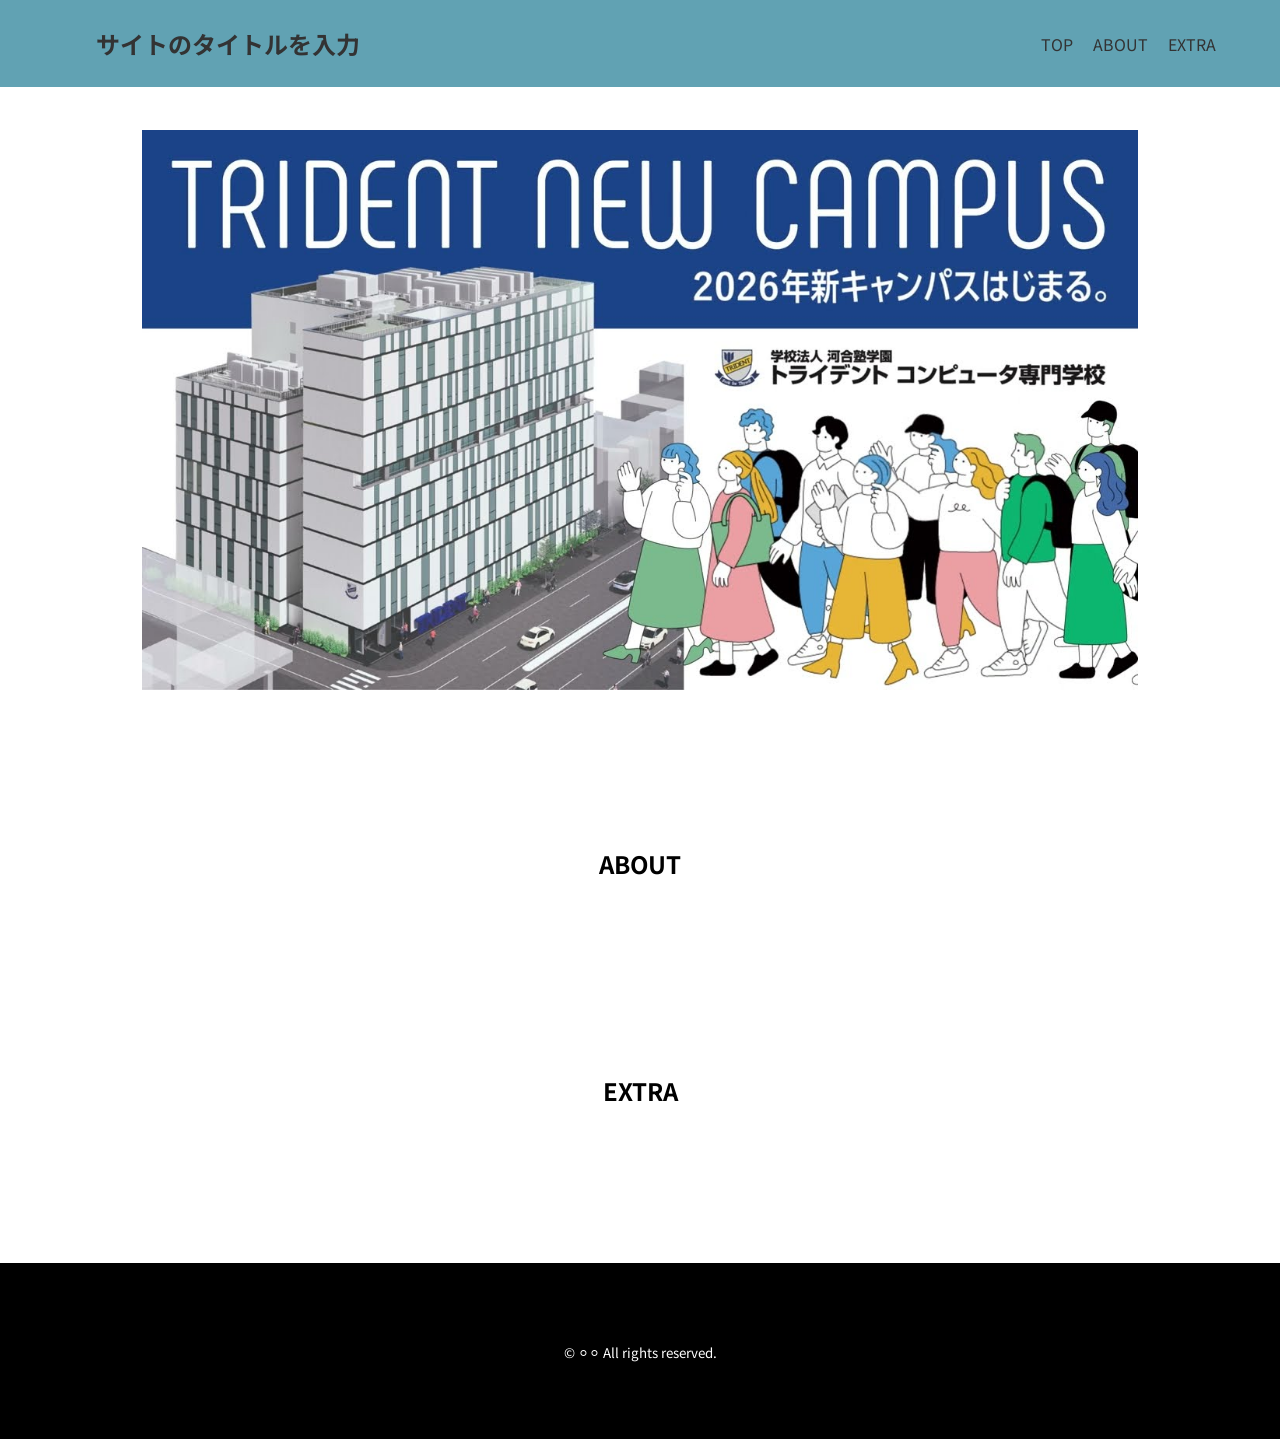
==== 0101/name/index.html @ 64812f71 "feat: add custom style sheet to name index and adjust global heading padding" ====
<!DOCTYPE html>
<html lang="ja">

<head>
    <meta charset="UTF-8">
    <meta name="viewport" content="width=device-width, initial-scale=1.0">
    <title>トライデントコンピュータ専門学校 Webデザイン学科オープンキャンパス体験講座</title>
    <link rel="preconnect" href="https://fonts.googleapis.com">
    <link rel="preconnect" href="https://fonts.gstatic.com" crossorigin>
    <link rel="stylesheet" href="https://fonts.googleapis.com/css2?family=Noto+Sans+JP:wght@100..900&display=swap">
    <link rel="stylesheet" href="https://cdnjs.cloudflare.com/ajax/libs/font-awesome/6.5.1/css/all.min.css">
    <link rel="stylesheet" href="../../assets/base.css">
    <link rel="stylesheet" href="./style.css">
    <script defer src="../../assets/base.js"></script>
</head>

<body>
    <header>
        <!--
        ① サイトのタイトルを変更しましょう。
        解説：HTMLは「Hypertext Markup Language（ハイパーテキスト・マークアップ・ランゲージ）」の略で、
        直訳すると「（すごい）文書に意味をもたせるための言語」です。Webページの「骨組み（構造）」を作ります。
        <h1>のような印を「タグ」と呼び、h（heading）はテキストに「見出し」という意味を持たせます。
        -->
        <h1><a href="./index.html">サイトのタイトルを入力</a></h1>
        <nav id="global-nav">
            <ul>
                <li><a href="#top">TOP</a></li>
                <li><a href="#about">ABOUT</a></li>
                <li><a href="#extra">EXTRA</a></li>
            </ul>
        </nav>
    </header>
    <button id="hamburger" class="hamburger">
        <span></span>
        <span></span>
        <span></span>
    </button>
    <main>
        <div class="mainvisual">
            <div class="inner">
                <!--
                ② 画像のURLを変更して、好きな画像を表示しましょう。
                解説：imgは「image」の略、srcは「source（情報源・出所）」の略です。
                「src」のようにタグの中で追加情報を設定するものを「属性」と言います。
                -->
                <img data-anime="" src="../../assets/images/mainvisual.jpg" alt="">
            </div>
        </div>
        <section id="about">
            <div class="inner">
                <h2 data-anime="">ABOUT</h2>
                <!--
                ③ 好きなものを紹介するコンポーネントを追加しましょう。
                以下のサイトから土台となる「カラム（列）」をコピペし、
                その中（divの中）に好きな「コンポーネント（部品）」を組み合わせてみましょう！
                URL：https://tridentweb-oc.github.io/markup2026/assets/tools/snippets.html
                -->

            </div>
        </section>
        <section id="extra">
            <div class="inner">
                <h2 data-anime="fade">EXTRA</h2>
                <!--
                ④ 自由にコンポーネントを追加しましょう。
                以下のサイトから土台となる「カラム（列）」をコピペし、
                その中（divの中）に好きな「コンポーネント（部品）」を組み合わせてみましょう！
                URL：https://tridentweb-oc.github.io/markup2026/assets/tools/snippets.html
                -->

            </div>
        </section>
    </main>
    <footer>
        <div class="inner">
            <p><small>&copy; ⚪︎⚪︎ All rights reserved.</small></p>
        </div>
    </footer>
</body>

</html>
---- assets/base.css ----
*,
*::before,
*::after {
    box-sizing: border-box;
}

/* リサイズ時の不要なアニメーション（フラッシュ）を防止 */
.resize-animation-stopper * {
    transition: none !important;
    animation: none !important;
}

html {
    scroll-behavior: smooth;
    scroll-padding-top: 60px;
}

body {
    margin: 0;
    font-family: "Noto Sans JP", sans-serif;
    font-optical-sizing: auto;
}

body.is-menu-open {
    overflow: hidden;
}

img {
    max-width: 100%;
    height: auto;
    vertical-align: bottom;
}

a {
    text-decoration: none;
}

h1 {
    margin: 0;
    padding: 1rem 2rem;
    font-size: 24px;
}

h1 a {
    color: #333;
}

h2 {
    padding: 1rem 2rem;
    text-align: center;
}

.inner {
    max-width: 1200px;
    margin: auto;
    padding: 60px 8%;
}

/* header */
header {
    position: fixed;
    top: 0;
    left: 0;
    z-index: 9999;
    width: 100%;
    padding: 10px 5%;
    background-color: rgba(58, 139, 161, 0.8);
    display: grid;
    text-align: center;
}

/* Mobile Navigation Full Screen */
nav {
    position: fixed;
    top: 0;
    left: 0;
    width: 100%;
    height: 100vh;
    background-color: rgba(0, 0, 0, 0.9);
    display: flex;
    justify-content: center;
    align-items: center;
    opacity: 0;
    visibility: hidden;
    transition: opacity 0.3s, visibility 0.3s;
    z-index: 9998;
}

body.is-menu-open nav#global-nav {
    opacity: 1;
    visibility: visible;
}

nav ul {
    padding-left: 0;
    list-style-type: none;
    display: grid;
    grid-auto-flow: row;
    gap: 30px;
    text-align: center;
}

nav ul a {
    color: #fff;
    font-size: 24px;
    font-weight: bold;
}

/* Hamburger Button */
.hamburger {
    position: fixed;
    bottom: 20px;
    right: 20px;
    width: 60px;
    height: 60px;
    background-color: #333;
    border-radius: 50%;
    border: none;
    cursor: pointer;
    z-index: 10000;
    display: flex;
    flex-direction: column;
    justify-content: center;
    align-items: center;
    gap: 6px;
    box-shadow: 0 4px 10px rgba(0, 0, 0, 0.3);
}

.hamburger span {
    display: block;
    width: 30px;
    height: 3px;
    background-color: #fff;
    transition: transform 0.3s, opacity 0.3s;
}

body.is-menu-open .hamburger span:nth-child(1) {
    transform: translateY(9px) rotate(45deg);
}

body.is-menu-open .hamburger span:nth-child(2) {
    opacity: 0;
}

body.is-menu-open .hamburger span:nth-child(3) {
    transform: translateY(-9px) rotate(-45deg);
}

/* footer */
footer {
    margin-top: 60px;
    background-color: #000;
    color: #fff;
    text-align: center;
}

/* main */
main {
    padding-top: 70px;
}

@media (700px <=width) {
    header {
        grid-auto-flow: column;
        justify-content: space-between;
        align-items: center;
        text-align: left;
    }

    .hamburger {
        display: none;
    }

    nav {
        position: static;
        width: auto;
        height: auto;
        background-color: transparent;
        display: block;
        opacity: 1;
        visibility: visible;
    }

    nav ul {
        grid-auto-flow: column;
        gap: 20px;
    }

    nav ul a {
        color: #333;
        font-size: 16px;
        font-weight: normal;
    }
}

/* =========================================
   Scroll Animation (data-anime)
   ========================================= */

/* Base settings for all animations */
[data-anime] {
    opacity: 0;
    visibility: hidden;
    transition: all 0.8s cubic-bezier(0.25, 1, 0.5, 1);
}

[data-anime].is-animated {
    opacity: 1;
    visibility: visible;
}

/* 1. Fade Up (下から上へ) */
[data-anime="up"] {
    transform: translateY(50px);
}

[data-anime="up"].is-animated {
    transform: translateY(0);
}

/* 2. Fade Down (上から下へ) */
[data-anime="down"] {
    transform: translateY(-50px);
}

[data-anime="down"].is-animated {
    transform: translateY(0);
}

/* 3. Fade Left (右から左へ) */
[data-anime="left"] {
    transform: translateX(50px);
}

[data-anime="left"].is-animated {
    transform: translateX(0);
}

/* 4. Fade Right (左から右へ) */
[data-anime="right"] {
    transform: translateX(-50px);
}

[data-anime="right"].is-animated {
    transform: translateX(0);
}

/* 5. Flip Left (縦軸で回転) */
[data-anime="flip-left"] {
    transform: perspective(600px) rotateY(-90deg);
}

[data-anime="flip-left"].is-animated {
    transform: perspective(600px) rotateY(0);
}

/* 6. Flip Right (縦軸で逆回転) */
[data-anime="flip-right"] {
    transform: perspective(600px) rotateY(90deg);
}

[data-anime="flip-right"].is-animated {
    transform: perspective(600px) rotateY(0);
}

/* 7. Zoom In (拡大しながら出現) */
[data-anime="zoom-in"] {
    transform: scale(0.8);
}

[data-anime="zoom-in"].is-animated {
    transform: scale(1);
}

/* 8. Flip Up (横軸で下から回転) */
[data-anime="flip-up"] {
    transform: perspective(600px) rotateX(-90deg);
}

[data-anime="flip-up"].is-animated {
    transform: perspective(600px) rotateX(0);
}

/* 9. Flip Down (横軸で上から回転) */
[data-anime="flip-down"] {
    transform: perspective(600px) rotateX(90deg);
}

[data-anime="flip-down"].is-animated {
    transform: perspective(600px) rotateX(0);
}

/* 10. Zoom Out (縮小しながら出現) */
[data-anime="zoom-out"] {
    transform: scale(1.2);
}

[data-anime="zoom-out"].is-animated {
    transform: scale(1);
}

/* 11. Bounce 系 (バウンド・弾むような動き) */
[data-anime^="bounce"] {
    /* bounceから始まる値には、行き過ぎて戻る特殊なイージングを適用 */
    transition-timing-function: cubic-bezier(0.175, 0.885, 0.32, 1.275);
}

[data-anime="bounce-in"] {
    transform: scale(0.5);
}

[data-anime="bounce-in"].is-animated {
    transform: scale(1);
}

[data-anime="bounce-up"] {
    transform: translateY(100px);
}

[data-anime="bounce-up"].is-animated {
    transform: translateY(0);
}

[data-anime="bounce-down"] {
    transform: translateY(-100px);
}

[data-anime="bounce-down"].is-animated {
    transform: translateY(0);
}

/* Default (値なしや "fade" の場合は単なるフェードイン) */
[data-anime="fade"],
[data-anime=""] {
    transform: none;
}

/* =========================================
   Components (Layout & Generic)
   ========================================= */

/* 汎用カラムレイアウト (2〜5カラム) */
[class^="column-"] {
    display: grid;
    gap: 30px;
    grid-template-columns: 1fr;
}

[class^="column-"]>div {
    min-width: 0;
}

[class^="column-"]>div>img {
    width: 100%;
    aspect-ratio: 4 / 3;
    object-fit: cover;
    border-radius: 8px;
    margin-bottom: 15px;
}

[class^="column-"]>div>h3 {
    margin: 0 0 10px 0;
    font-size: 18px;
}

[class^="column-"]>div>p {
    margin: 0;
    font-size: 14px;
    color: #555;
    line-height: 1.6;
}

@media (700px <=width) {
    .column-2 {
        grid-template-columns: repeat(2, 1fr);
    }

    .column-3 {
        grid-template-columns: repeat(3, 1fr);
    }

    .column-4 {
        grid-template-columns: repeat(4, 1fr);
    }

    .column-5 {
        grid-template-columns: repeat(5, 1fr);
    }
}

/* カード（汎用コンテンツ枠） */
.card {
    background-color: #f8f9fa;
    border-radius: 8px;
    padding: 20px;
    box-shadow: 0 4px 6px rgba(0, 0, 0, 0.05);
    overflow: hidden;
    text-align: center;
}

.card>img {
    width: 100%;
    aspect-ratio: 1 / 1;
    object-fit: cover;
    border-radius: 50%;
    margin-bottom: 15px;
}

.card>h3 {
    margin: 0 0 10px 0;
    font-size: 18px;
}

.card>p {
    margin: 0;
    font-size: 14px;
    color: #555;
    line-height: 1.6;
}

/* 各種コンポーネント内に別コンポーネントを配置した際の余白調整 */
[class^="column-"]>div>[class],
.card>[class],
.slideshow>div>[class],
.youtube>div>[class],
.gallery>div>[class],
.timeline>div>[class],
.accordion details>div>[class] {
    margin-top: 20px !important;
    margin-bottom: 0 !important;
}

[class^="column-"]>div>[class]:first-child,
.card>[class]:first-child,
.slideshow>div>[class]:first-child,
.youtube>div>[class]:first-child,
.gallery>div>[class]:first-child,
.timeline>div>[class]:first-child,
.accordion details>div>[class]:first-child {
    margin-top: 0 !important;
}

/* Grid/Flexレイアウト内での横幅はみ出し（Blowout）を防止する共通設定 */
[class^="column-"]>div,
.youtube>div,
.gallery>div {
    min-width: 0;
}

/* =========================================
   Components (Media)
   ========================================= */

/* スライドショー */
.slideshow {
    position: relative;
    width: 100%;
    aspect-ratio: 16 / 9;
    overflow: hidden;
    border-radius: 8px;
}

.slideshow>div {
    position: absolute;
    top: 0;
    left: 0;
    width: 100%;
    height: 100%;
    opacity: 0;
    transition: opacity 1s ease-in-out;
}

.slideshow>div.is-active {
    opacity: 1;
}

.slideshow>div>img {
    width: 100%;
    height: 100%;
    object-fit: cover;
}

/* YouTubeグリッド */
.youtube {
    display: grid;
    gap: 20px;
    grid-template-columns: 1fr;
}

.youtube>div>iframe {
    width: 100%;
    aspect-ratio: 16 / 9;
    border-radius: 8px;
}

@media (700px <=width) {
    .youtube {
        grid-template-columns: 1fr 1fr;
    }
}

/* ギャラリー */
.gallery {
    display: grid;
    grid-template-columns: repeat(2, 1fr);
    gap: 15px;
}

.gallery>div>img {
    width: 100%;
    aspect-ratio: 1 / 1;
    object-fit: cover;
    border-radius: 8px;
    transition: transform 0.3s;
}

.gallery>div>img:hover {
    transform: scale(1.05);
}

@media (700px <=width) {
    .gallery {
        grid-template-columns: repeat(4, 1fr);
    }
}

/* ギャラリー用モーダル */
#gallery-modal {
    position: fixed;
    top: 0;
    left: 0;
    width: 100vw;
    height: 100vh;
    background-color: rgba(0, 0, 0, 0.8);
    display: flex;
    justify-content: center;
    align-items: center;
    z-index: 9999;
    opacity: 0;
    pointer-events: none;
    transition: opacity 0.3s;
    cursor: pointer;
}

#gallery-modal.is-open {
    opacity: 1;
    pointer-events: auto;
}

#gallery-modal img {
    max-width: 90%;
    max-height: 90vh;
    border-radius: 8px;
    box-shadow: 0 10px 25px rgba(0, 0, 0, 0.5);
    transform: scale(0.9);
    transition: transform 0.3s;
}

#gallery-modal.is-open img {
    transform: scale(1);
}

/* =========================================
   Components (UI & Text)
   ========================================= */

/* アコーディオン */
.accordion {
    display: flex;
    flex-direction: column;
    gap: 15px;
    text-align: left;
}

.accordion details {
    border: 1px solid #ddd;
    border-radius: 8px;
    background-color: #fff;
}

.accordion summary {
    padding: 15px 20px;
    background-color: #f8f9fa;
    font-size: 16px;
    font-weight: bold;
    cursor: pointer;
    list-style: none;
    position: relative;
    border-radius: 8px;
    transition: background-color 0.2s;
}

.accordion summary:hover {
    background-color: #eee;
}

.accordion summary::-webkit-details-marker {
    display: none;
}

.accordion summary::after {
    content: '+';
    position: absolute;
    right: 20px;
    top: 50%;
    transform: translateY(-50%);
    font-size: 20px;
    color: #333;
}

.accordion details[open] summary {
    border-radius: 8px 8px 0 0;
    border-bottom: 1px solid #ddd;
}

.accordion details[open] summary::after {
    content: '−';
}

.accordion details>div {
    padding: 15px 20px;
    animation: accordionFadeIn 0.3s ease-in-out;
}

.accordion details>div p {
    margin: 0;
    line-height: 1.6;
}

@keyframes accordionFadeIn {
    0% {
        opacity: 0;
        transform: translateY(-5px);
    }

    100% {
        opacity: 1;
        transform: translateY(0);
    }
}

/* 流れる文字（マーキー） */
.marquee {
    width: 100%;
    overflow: hidden;
    background-color: #facc15;
    color: #000;
    padding: 15px 0;
    border-radius: 8px;
    white-space: nowrap;
}

.marquee p {
    display: inline-block;
    margin: 0;
    font-size: 20px;
    font-weight: bold;
    animation: marquee-scroll 10s linear infinite;
    padding-left: 100%;
}

@keyframes marquee-scroll {
    0% {
        transform: translateX(0);
    }

    100% {
        transform: translateX(-100%);
    }
}

/* ステータスバー */
.status-bars {
    display: flex;
    flex-direction: column;
    gap: 20px;
    text-align: left;
}

.status-bars>div>span {
    display: block;
    font-weight: bold;
    margin-bottom: 8px;
}

.status-bars>div>div {
    width: 100%;
    background-color: #eee;
    height: 16px;
    border-radius: 8px;
    overflow: hidden;
}

.status-bars>div>div>span {
    display: block;
    height: 100%;
    background-color: #3b82f6;
    border-radius: 8px;
    transition: width 1.5s ease-in-out;
}

/* タイムライン */
.timeline {
    border-left: 4px solid #eee;
    margin-left: 10px;
    padding-left: 30px;
    text-align: left;
}

.timeline>div {
    position: relative;
    margin-bottom: 40px;
}

.timeline>div:last-child {
    margin-bottom: 0;
}

.timeline>div::before {
    content: '';
    position: absolute;
    left: -40px;
    top: 0;
    width: 16px;
    height: 16px;
    background-color: #3b82f6;
    border-radius: 50%;
    border: 4px solid #fff;
    box-shadow: 0 0 0 2px #3b82f6;
    z-index: 2;
}

.timeline>div::after {
    content: '';
    position: absolute;
    left: -40px;
    top: 0;
    width: 16px;
    height: 16px;
    background-color: transparent;
    border: 2px solid #3b82f6;
    border-radius: 50%;
    opacity: 0;
    pointer-events: none;
    z-index: 1;
}

.timeline>div:hover::after {
    animation: timeline-ripple 1s ease-out infinite;
}

@keyframes timeline-ripple {
    0% {
        transform: scale(1);
        opacity: 0.8;
    }

    100% {
        transform: scale(3);
        opacity: 0;
    }
}

.timeline h4 {
    margin: 0 0 10px 0;
    font-size: 18px;
    color: #3b82f6;
}

.timeline p {
    margin: 0;
    line-height: 1.6;
}

/* SNSリンク集 */
.sns-links {
    display: flex;
    flex-wrap: wrap;
    gap: 20px;
    justify-content: center;
}

.sns-links a {
    display: inline-flex;
    align-items: center;
    justify-content: center;
    width: 60px;
    height: 60px;
    background-color: #333;
    color: #fff;
    border-radius: 50%;
    font-size: 28px;
    text-decoration: none;
    transition: transform 0.2s, background-color 0.2s;
}

.sns-links a:hover {
    transform: translateY(-5px);
    background-color: #555;
}

/* =========================================
   全コンポーネント共通の余白設定
   ========================================= */
[class^="column-"],
.slideshow,
.youtube,
.accordion,
.marquee,
.status-bars,
.timeline,
.gallery,
.sns-links {
    margin-top: 60px;
    margin-bottom: 60px;
}

[class^="column-"]:first-child,
.slideshow:first-child,
.youtube:first-child,
.accordion:first-child,
.marquee:first-child,
.status-bars:first-child,
.timeline:first-child,
.gallery:first-child,
.sns-links:first-child {
    margin-top: 20px;
}

[class^="column-"]:last-child,
.slideshow:last-child,
.youtube:last-child,
.accordion:last-child,
.marquee:last-child,
.status-bars:last-child,
.timeline:last-child,
.gallery:last-child,
.sns-links:last-child {
    margin-bottom: 0;
}
---- 0101/name/style.css ----
/*
⑤ サイトの見た目を変更しましょう。
解説：CSSは「Cascading Style Sheets（カスケーディング・スタイル・シーツ）」の略で、
Webページの「デザイン（見た目）」を整えるための言語です。
以下のジェネレーターツールを使って、自分好みのデザインを作ってみましょう！
URL：https://tridentweb-oc.github.io/markup2026/assets/tools/generator.html
*/

body {}
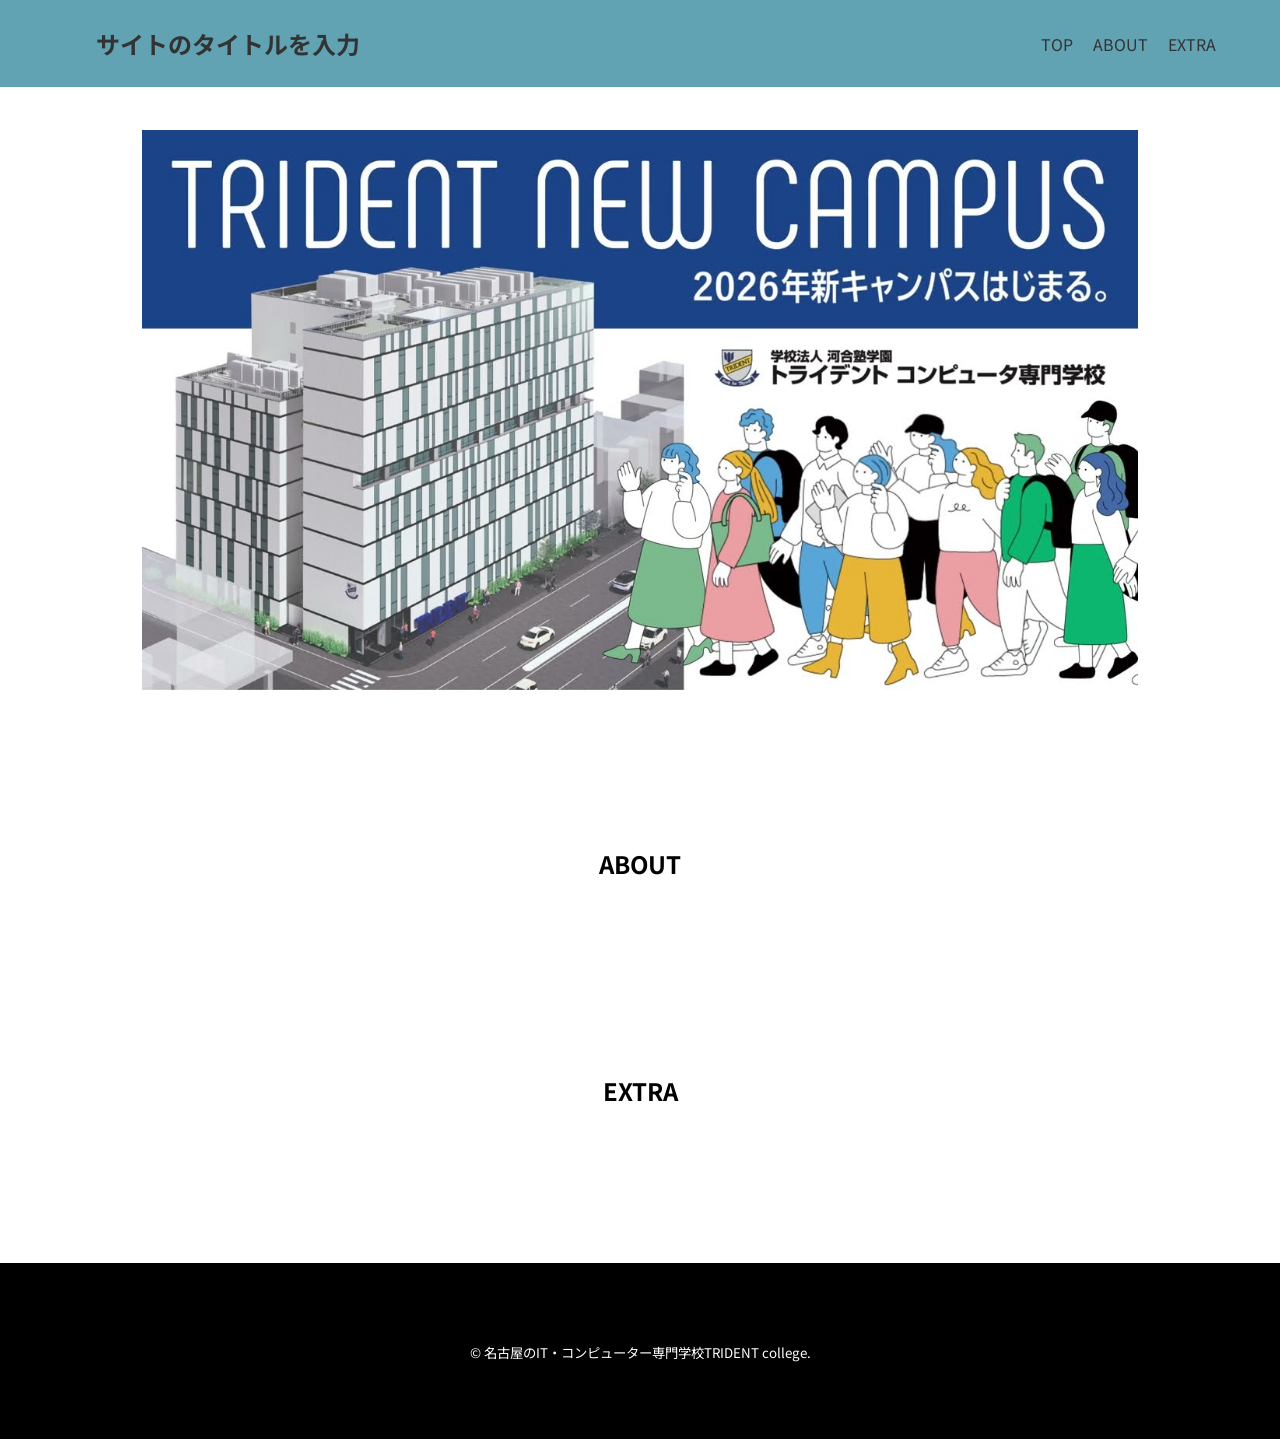
==== commit 45c9f21b: "fix: correct formatting and content errors in 0101 name registration page" ====
--- a/0101/name/index.html
+++ b/0101/name/index.html
@@ -36,6 +36,7 @@
         <span></span>
         <span></span>
     </button>
+
     <main>
         <div class="mainvisual">
             <div class="inner">
@@ -61,7 +62,7 @@
         </section>
         <section id="extra">
             <div class="inner">
-                <h2 data-anime="fade">EXTRA</h2>
+                <h2 data-anime="">EXTRA</h2>
                 <!--
                 ④ 自由にコンポーネントを追加しましょう。
                 以下のサイトから土台となる「カラム（列）」をコピペし、
@@ -71,10 +72,18 @@
 
             </div>
         </section>
+
+        <!--
+        ⑥ スクロールアニメーションを追加しましょう。
+        以下のサイトから好きなアニメーションをコピーして、
+        動かしたい要素のタグの中（例：<h2 data-anime="...">）に貼り付けてみましょう！
+        URL：https://tridentweb-oc.github.io/markup2026/assets/tools/animation.html
+        -->
     </main>
+
     <footer>
         <div class="inner">
-            <p><small>&copy; ⚪︎⚪︎ All rights reserved.</small></p>
+            <p><small>&copy; 名古屋のIT・コンピューター専門学校TRIDENT college.</small></p>
         </div>
     </footer>
 </body>
--- a/assets/base.css
+++ b/assets/base.css
@@ -329,6 +329,141 @@
     transform: translateY(0);
 }
 
+/* 12. Blur (ブラー/ピント合わせ) */
+[data-anime="blur"] {
+    filter: blur(10px);
+}
+
+[data-anime="blur"].is-animated {
+    filter: blur(0);
+}
+
+/* 13. Wipe Right (左から右へワイプ) */
+[data-anime="wipe-right"] {
+    -webkit-mask-image: linear-gradient(to right, #000 50%, transparent 50%);
+    mask-image: linear-gradient(to right, #000 50%, transparent 50%);
+    -webkit-mask-size: 200% 100%;
+    mask-size: 200% 100%;
+    -webkit-mask-position: 100% 0;
+    mask-position: 100% 0;
+}
+
+[data-anime="wipe-right"].is-animated {
+    -webkit-mask-position: 0 0;
+    mask-position: 0 0;
+}
+
+/* 14. Wipe Down (上から下へワイプ) */
+[data-anime="wipe-down"] {
+    -webkit-mask-image: linear-gradient(to bottom, #000 50%, transparent 50%);
+    mask-image: linear-gradient(to bottom, #000 50%, transparent 50%);
+    -webkit-mask-size: 100% 200%;
+    mask-size: 100% 200%;
+    -webkit-mask-position: 0 100%;
+    mask-position: 0 100%;
+}
+
+[data-anime="wipe-down"].is-animated {
+    -webkit-mask-position: 0 0;
+    mask-position: 0 0;
+}
+
+/* 15. Rotate In (回転しながら出現) */
+[data-anime="rotate-in"] {
+    transform: rotate(-180deg) scale(0.5);
+}
+
+[data-anime="rotate-in"].is-animated {
+    transform: rotate(0) scale(1);
+}
+
+/* 16. Swing (看板のように揺れる) */
+[data-anime="swing"] {
+    transform-origin: top center;
+    transform: perspective(600px) rotateX(-90deg);
+}
+
+[data-anime="swing"].is-animated {
+    transform: perspective(600px) rotateX(0);
+    transition-timing-function: cubic-bezier(0.175, 0.885, 0.32, 1.275);
+}
+
+
+/* 20. Jelly (ゼリー・ぷるぷる) */
+[data-anime="jelly"] {
+    transform-origin: bottom center;
+}
+[data-anime="jelly"].is-animated {
+    animation: jelly-anim 0.8s forwards;
+}
+@keyframes jelly-anim {
+    0% { transform: scale(1, 1); }
+    30% { transform: scale(1.25, 0.75); }
+    40% { transform: scale(0.75, 1.25); }
+    50% { transform: scale(1.15, 0.85); }
+    65% { transform: scale(0.95, 1.05); }
+    75% { transform: scale(1.05, 0.95); }
+    100% { transform: scale(1, 1); }
+}
+
+/* 18. Drop (上からドスンと落下) */
+[data-anime="drop"] {
+    transform-origin: bottom center;
+}
+[data-anime="drop"].is-animated {
+    animation: drop-anim 0.6s cubic-bezier(0.215, 0.610, 0.355, 1.000) forwards;
+}
+@keyframes drop-anim {
+    0% { transform: translateY(-100px) scaleY(1.2); opacity: 0; }
+    60% { transform: translateY(0) scaleY(0.7) scaleX(1.1); opacity: 1; }
+    80% { transform: translateY(-10px) scaleY(1.05) scaleX(0.95); opacity: 1; }
+    100% { transform: translateY(0) scaleY(1) scaleX(1); opacity: 1; }
+}
+
+/* 19. Shake (ぶるぶる震える) */
+[data-anime="shake"].is-animated {
+    animation: shake-anim 0.8s ease-in-out forwards;
+}
+@keyframes shake-anim {
+    0% { transform: translateX(0); opacity: 0; }
+    10% { transform: translateX(0); opacity: 1; }
+    20% { transform: translateX(-10px); opacity: 1; }
+    30% { transform: translateX(10px); opacity: 1; }
+    40% { transform: translateX(-10px); opacity: 1; }
+    50% { transform: translateX(10px); opacity: 1; }
+    60% { transform: translateX(-5px); opacity: 1; }
+    70% { transform: translateX(5px); opacity: 1; }
+    80% { transform: translateX(-2px); opacity: 1; }
+    90% { transform: translateX(2px); opacity: 1; }
+    100% { transform: translateX(0); opacity: 1; }
+}
+
+/* 20. Heartbeat (心臓の鼓動・ドクン) */
+[data-anime="heartbeat"].is-animated {
+    animation: heartbeat-anim 1s ease-in-out forwards;
+}
+@keyframes heartbeat-anim {
+    0% { transform: scale(1); opacity: 0; }
+    10% { transform: scale(1); opacity: 1; }
+    30% { transform: scale(1.1); opacity: 1; }
+    45% { transform: scale(1); opacity: 1; }
+    60% { transform: scale(1.15); opacity: 1; }
+    100% { transform: scale(1); opacity: 1; }
+}
+
+/* 21. Wobble (ゆらゆら揺れる) */
+[data-anime="wobble"].is-animated {
+    animation: wobble-anim 1s ease-in-out forwards;
+}
+@keyframes wobble-anim {
+    0% { transform: translateX(0) rotate(0deg); opacity: 0; }
+    10% { transform: translateX(0) rotate(0deg); opacity: 1; }
+    30% { transform: translateX(-15px) rotate(-5deg); opacity: 1; }
+    50% { transform: translateX(10px) rotate(3deg); opacity: 1; }
+    70% { transform: translateX(-5px) rotate(-2deg); opacity: 1; }
+    100% { transform: translateX(0) rotate(0deg); opacity: 1; }
+}
+
 /* Default (値なしや "fade" の場合は単なるフェードイン) */
 [data-anime="fade"],
 [data-anime=""] {
--- a/0101/name/style.css
+++ b/0101/name/style.css
@@ -6,4 +6,8 @@
 URL：https://tridentweb-oc.github.io/markup2026/assets/tools/generator.html
 */
 
-body {}+body {}
+
+header {}
+
+footer {}
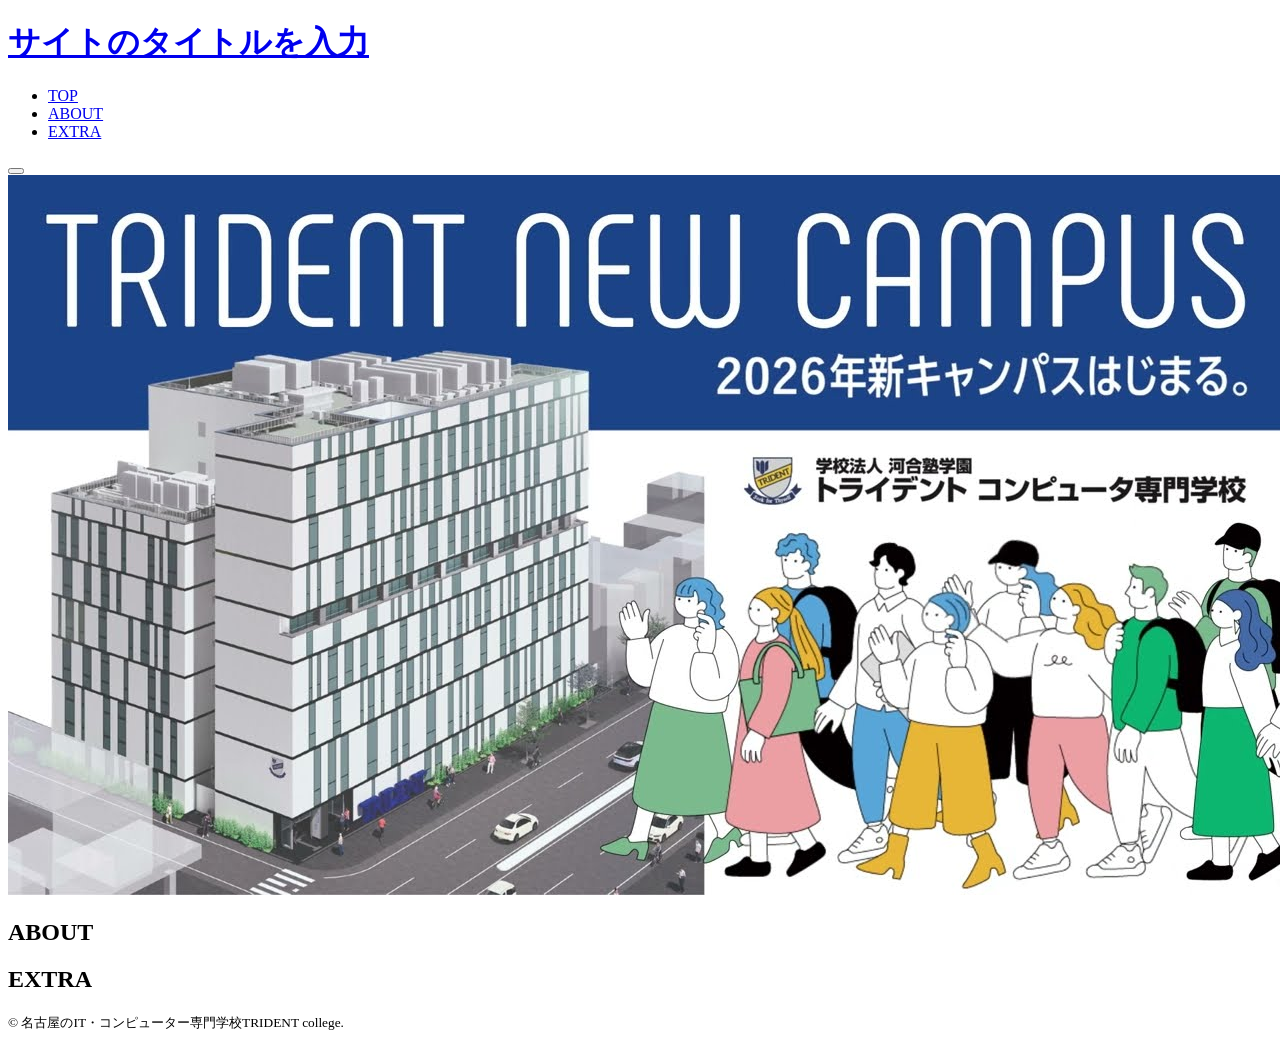
==== commit 1ac9ef40: "chore: remove unused name files and update markup pages" ====
--- a/0101/name/index.html
+++ b/0101/name/index.html
@@ -9,9 +9,9 @@
     <link rel="preconnect" href="https://fonts.gstatic.com" crossorigin>
     <link rel="stylesheet" href="https://fonts.googleapis.com/css2?family=Noto+Sans+JP:wght@100..900&display=swap">
     <link rel="stylesheet" href="https://cdnjs.cloudflare.com/ajax/libs/font-awesome/6.5.1/css/all.min.css">
-    <link rel="stylesheet" href="../../assets/base.css">
+    <link rel="stylesheet" href="https://markup-tools.pages.dev/assets/base.css">
     <link rel="stylesheet" href="./style.css">
-    <script defer src="../../assets/base.js"></script>
+    <script defer src="https://markup-tools.pages.dev/assets/base.js"></script>
 </head>
 
 <body>
@@ -45,12 +45,12 @@
                 解説：imgは「image」の略、srcは「source（情報源・出所）」の略です。
                 「src」のようにタグの中で追加情報を設定するものを「属性」と言います。
                 -->
-                <img data-anime="" src="../../assets/images/mainvisual.jpg" alt="">
+                <img src="../../assets/images/mainvisual.jpg" alt="">
             </div>
         </div>
         <section id="about">
             <div class="inner">
-                <h2 data-anime="">ABOUT</h2>
+                <h2 data-scroll="">ABOUT</h2>
                 <!--
                 ③ 好きなものを紹介するコンポーネントを追加しましょう。
                 以下のサイトから土台となる「カラム（列）」をコピペし、
@@ -62,7 +62,7 @@
         </section>
         <section id="extra">
             <div class="inner">
-                <h2 data-anime="">EXTRA</h2>
+                <h2 data-scroll="">EXTRA</h2>
                 <!--
                 ④ 自由にコンポーネントを追加しましょう。
                 以下のサイトから土台となる「カラム（列）」をコピペし、
@@ -76,7 +76,7 @@
         <!--
         ⑥ スクロールアニメーションを追加しましょう。
         以下のサイトから好きなアニメーションをコピーして、
-        動かしたい要素のタグの中（例：<h2 data-anime="...">）に貼り付けてみましょう！
+        動かしたい要素のタグの中（例：<h2 data-scroll="...">）に貼り付けてみましょう！
         URL：https://tridentweb-oc.github.io/markup2026/assets/tools/animation.html
         -->
     </main>
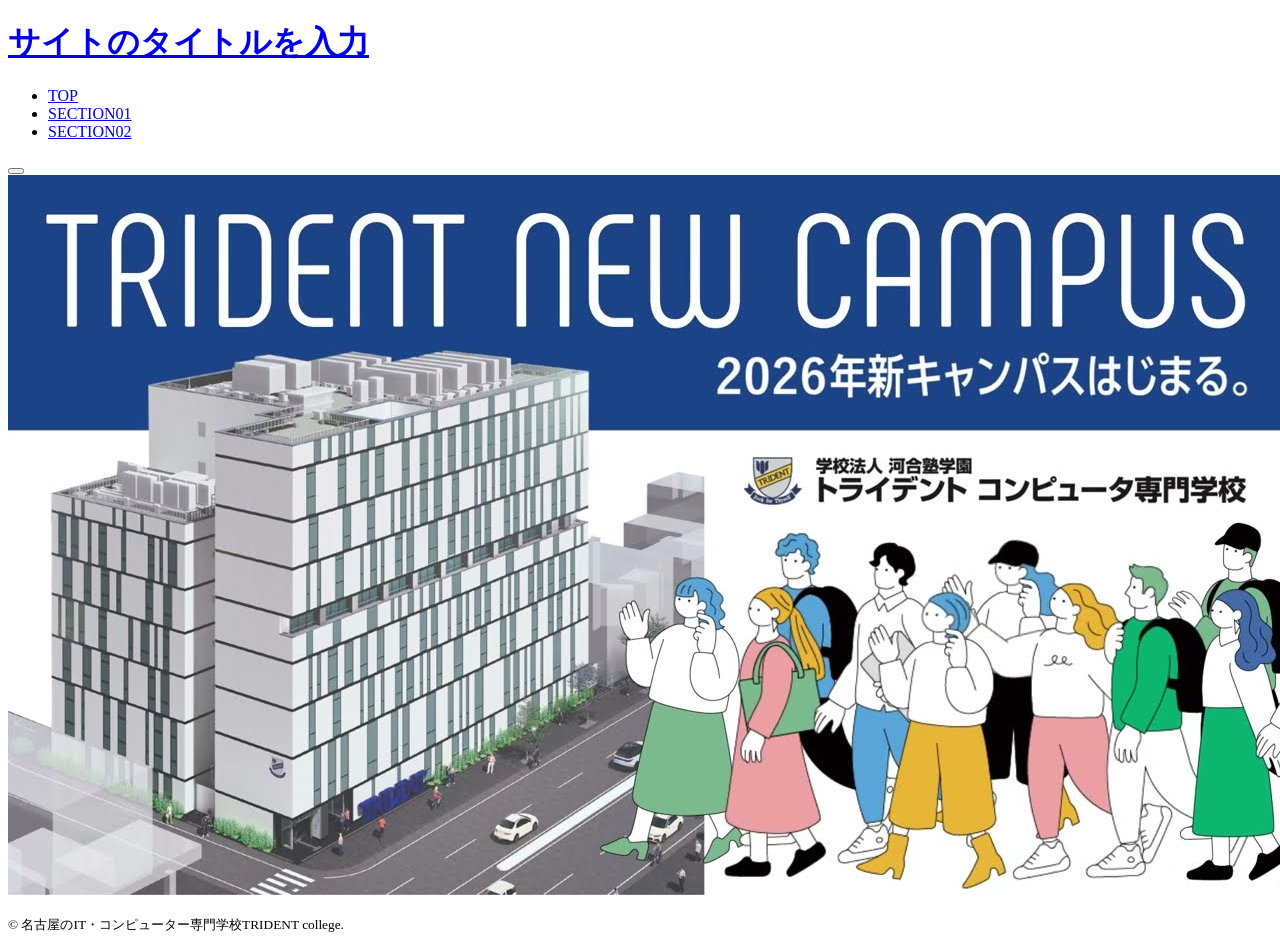
==== commit a20daee4: "feat: update markup in name/index.html" ====
--- a/0101/name/index.html
+++ b/0101/name/index.html
@@ -26,8 +26,8 @@
         <nav id="global-nav">
             <ul>
                 <li><a href="#top">TOP</a></li>
-                <li><a href="#about">ABOUT</a></li>
-                <li><a href="#extra">EXTRA</a></li>
+                <li><a href="#">SECTION01</a></li>
+                <li><a href="#">SECTION02</a></li>
             </ul>
         </nav>
     </header>
@@ -48,30 +48,13 @@
                 <img src="../../assets/images/mainvisual.jpg" alt="">
             </div>
         </div>
-        <section id="about">
-            <div class="inner">
-                <h2 data-scroll="">ABOUT</h2>
-                <!--
-                ③ 好きなものを紹介するコンポーネントを追加しましょう。
-                以下のサイトから土台となる「カラム（列）」をコピペし、
-                その中（divの中）に好きな「コンポーネント（部品）」を組み合わせてみましょう！
-                URL：https://tridentweb-oc.github.io/markup2026/assets/tools/snippets.html
-                -->
 
-            </div>
-        </section>
-        <section id="extra">
-            <div class="inner">
-                <h2 data-scroll="">EXTRA</h2>
-                <!--
-                ④ 自由にコンポーネントを追加しましょう。
-                以下のサイトから土台となる「カラム（列）」をコピペし、
-                その中（divの中）に好きな「コンポーネント（部品）」を組み合わせてみましょう！
-                URL：https://tridentweb-oc.github.io/markup2026/assets/tools/snippets.html
-                -->
-
-            </div>
-        </section>
+        <!--
+        ④ 自由にコンポーネントを追加しましょう。
+        以下のサイトから土台となる「カラム（列）」をコピペし、
+        その中（divの中）に好きな「コンポーネント（部品）」を組み合わせてみましょう！
+        URL：https://tridentweb-oc.github.io/markup2026/assets/tools/snippets.html
+        -->
 
         <!--
         ⑥ スクロールアニメーションを追加しましょう。
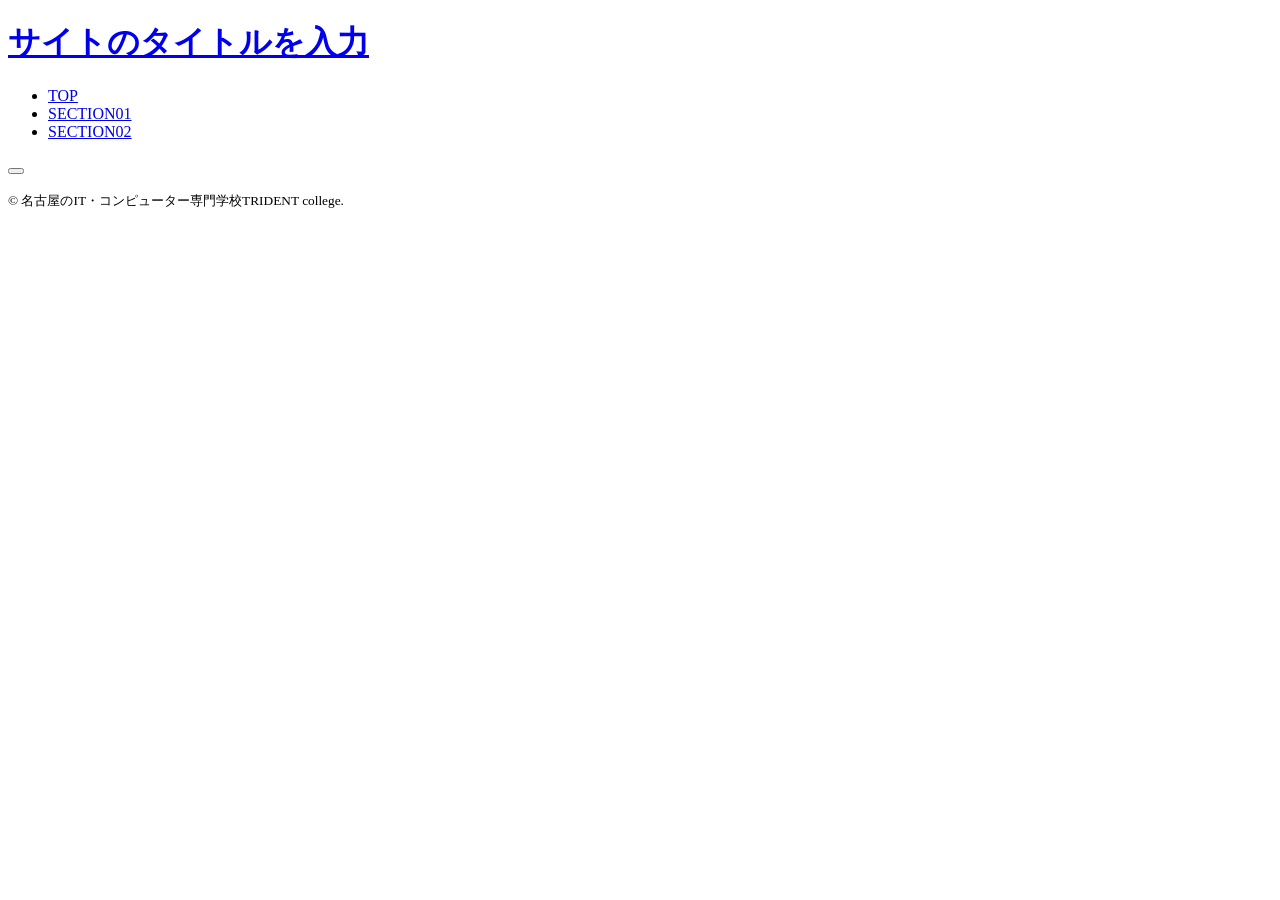
==== commit 39811d1e: "refactor: remove mainvisual image and update index.html" ====
--- a/0101/name/index.html
+++ b/0101/name/index.html
@@ -38,17 +38,6 @@
     </button>
 
     <main>
-        <div class="mainvisual">
-            <div class="inner">
-                <!--
-                ② 画像のURLを変更して、好きな画像を表示しましょう。
-                解説：imgは「image」の略、srcは「source（情報源・出所）」の略です。
-                「src」のようにタグの中で追加情報を設定するものを「属性」と言います。
-                -->
-                <img src="../../assets/images/mainvisual.jpg" alt="">
-            </div>
-        </div>
-
         <!--
         ④ 自由にコンポーネントを追加しましょう。
         以下のサイトから土台となる「カラム（列）」をコピペし、
